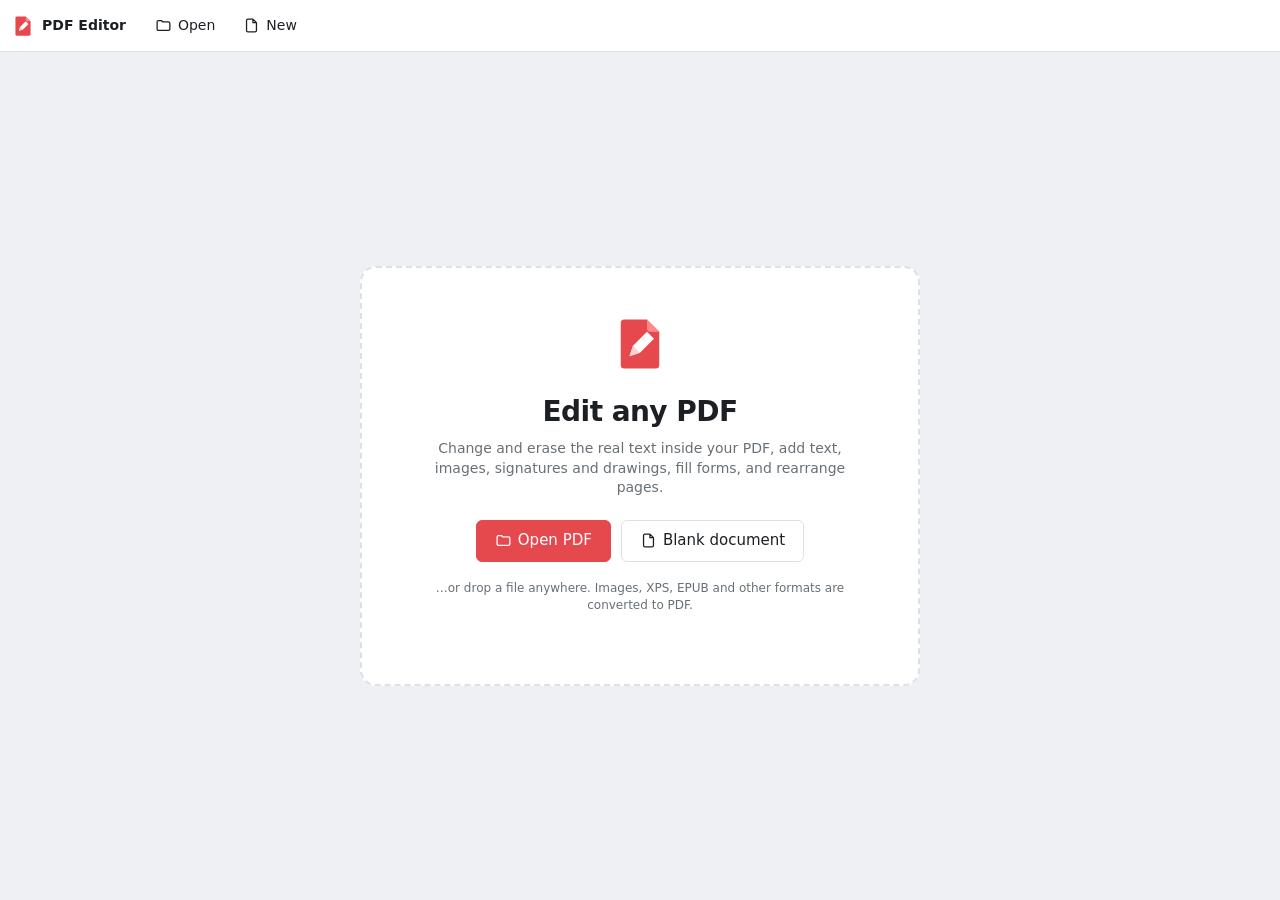
==== static/index.html @ 1b8ba4f4 "PDF editor: real content-stream text editing, web UI, deployable service - FastAPI backend with PyMu" ====
<!doctype html>
<html lang="en">
<head>
  <meta charset="utf-8">
  <meta name="viewport" content="width=device-width, initial-scale=1">
  <title>PDF Editor</title>
  <meta name="description" content="Edit, erase and rewrite text directly inside PDF files.">
  <link rel="icon" href="favicon.svg" type="image/svg+xml">
  <link rel="stylesheet" href="css/app.css">
</head>
<body data-tool="edit">
  <div id="busy" class="busy" hidden><span></span></div>

  <!-- ───────────── top bar ───────────── -->
  <header class="topbar">
    <div class="brand">
      <img src="favicon.svg" alt="" width="22" height="22">
      <span>PDF Editor</span>
    </div>
    <div class="tb-group">
      <button class="btn ghost" id="btnOpen" title="Open a PDF (Ctrl+O)" data-icon="open">Open</button>
      <button class="btn ghost" id="btnNew" title="New blank document" data-icon="file">New</button>
    </div>
    <div class="docname" id="docNameWrap" hidden>
      <input id="docName" spellcheck="false" title="File name used for downloads">
    </div>
    <div class="tb-group" id="docControls" hidden>
      <button class="icon-btn" id="btnUndo" title="Undo (Ctrl+Z)" data-icon="undo"></button>
      <button class="icon-btn" id="btnRedo" title="Redo (Ctrl+Y)" data-icon="redo"></button>
      <span class="sep"></span>
      <button class="icon-btn" id="btnZoomOut" title="Zoom out (Ctrl+-)" data-icon="minus"></button>
      <button class="zoom-label" id="zoomLabel" title="Fit width">100%</button>
      <button class="icon-btn" id="btnZoomIn" title="Zoom in (Ctrl++)" data-icon="plus"></button>
      <span class="sep"></span>
      <span class="pager"><input id="pageInput" value="1" inputmode="numeric"> / <span id="pageCount">1</span></span>
      <span class="sep"></span>
      <button class="icon-btn" id="btnFind" title="Find &amp; replace (Ctrl+F)" data-icon="search"></button>
      <button class="icon-btn" id="btnProps" title="Document properties" data-icon="info"></button>
    </div>
    <div class="tb-right" id="docActions" hidden>
      <button class="btn primary" id="btnDownload" title="Download PDF (Ctrl+S)" data-icon="download">Download</button>
      <button class="icon-btn" id="btnExportOpts" title="Download options (password, page range, flatten)" data-icon="more"></button>
    </div>
  </header>

  <!-- ───────────── tool options bar ───────────── -->
  <div class="optbar" id="optbar" hidden></div>

  <div class="workspace" id="workspace" hidden>
    <!-- tool rail -->
    <nav class="rail" id="rail" aria-label="Tools"></nav>

    <!-- thumbnails -->
    <aside class="sidebar" id="sidebar">
      <div class="sidebar-head">
        <span>Pages</span>
        <div>
          <button class="icon-btn sm" id="btnAddBlank" title="Insert blank page after current" data-icon="fileplus"></button>
          <button class="icon-btn sm" id="btnInsertFile" title="Insert pages from a PDF or image" data-icon="merge"></button>
        </div>
      </div>
      <div class="thumbs" id="thumbs"></div>
    </aside>

    <!-- pages -->
    <main class="viewer" id="viewer" tabindex="-1">
      <div class="pages" id="pages"></div>
    </main>
  </div>

  <!-- ───────────── find panel ───────────── -->
  <section class="find-panel" id="findPanel" hidden>
    <div class="row">
      <input id="findInput" placeholder="Find text…" spellcheck="false">
      <span class="find-count" id="findCount"></span>
      <button class="icon-btn sm" id="findPrev" title="Previous" data-icon="up"></button>
      <button class="icon-btn sm" id="findNext" title="Next" data-icon="down"></button>
      <button class="icon-btn sm" id="findClose" title="Close" data-icon="x"></button>
    </div>
    <div class="row">
      <input id="replaceInput" placeholder="Replace with…" spellcheck="false">
      <button class="btn sm" id="replaceAll">Replace all</button>
    </div>
    <label class="check"><input type="checkbox" id="findCase"> Match case</label>
  </section>

  <!-- ───────────── welcome ───────────── -->
  <section class="welcome" id="welcome">
    <div class="drop" id="dropZone">
      <img src="favicon.svg" alt="" width="56" height="56">
      <h1>Edit any PDF</h1>
      <p>Change and erase the real text inside your PDF, add text, images, signatures and drawings, fill forms, and rearrange pages.</p>
      <div class="welcome-actions">
        <button class="btn primary lg" id="btnOpen2" data-icon="open">Open PDF</button>
        <button class="btn lg" id="btnNew2" data-icon="file">Blank document</button>
      </div>
      <p class="muted small">…or drop a file anywhere. Images, XPS, EPUB and other formats are converted to PDF.</p>
    </div>
  </section>

  <div class="drop-overlay" id="dropOverlay" hidden><div>Drop to open</div></div>
  <div class="toasts" id="toasts" aria-live="polite"></div>
  <input type="file" id="fileInput" accept=".pdf,application/pdf,image/*,.xps,.epub,.oxps,.cbz,.fb2,.svg" hidden>
  <input type="file" id="insertInput" accept=".pdf,application/pdf,image/*" hidden>
  <input type="file" id="imageInput" accept="image/*" hidden>

  <script type="module" src="js/app.js"></script>
</body>
</html>
---- static/css/app.css ----
:root {
  --bg: #eef0f3;
  --panel: #ffffff;
  --panel-2: #f6f7f9;
  --border: #dde1e6;
  --text: #1c2024;
  --muted: #687076;
  --accent: #e5484d;
  --accent-2: #cd2b31;
  --accent-soft: #ffe5e5;
  --focus: #3e63dd;
  --focus-soft: rgba(62, 99, 221, .14);
  --ok: #30a46c;
  --shadow: 0 1px 2px rgba(0,0,0,.06), 0 4px 16px rgba(0,0,0,.08);
  --shadow-lg: 0 10px 40px rgba(0,0,0,.18);
  --radius: 8px;
  --topbar: 52px;
  --optbar: 44px;
  --rail: 56px;
  --sidebar: 176px;
  color-scheme: light;
}
@media (prefers-color-scheme: dark) {
  :root {
    --bg: #18191b;
    --panel: #212225;
    --panel-2: #2a2b2f;
    --border: #363a3f;
    --text: #edeef0;
    --muted: #9ba1a6;
    --accent-soft: #3b1219;
    --focus-soft: rgba(62, 99, 221, .3);
    --shadow: 0 1px 2px rgba(0,0,0,.4), 0 4px 16px rgba(0,0,0,.35);
    color-scheme: dark;
  }
}

* { box-sizing: border-box; }
html, body { height: 100%; margin: 0; }
body {
  font: 14px/1.4 system-ui, -apple-system, "Segoe UI", Roboto, "Helvetica Neue", Arial, sans-serif;
  background: var(--bg); color: var(--text); overflow: hidden;
}
button, input, select, textarea { font: inherit; color: inherit; }
[hidden] { display: none !important; }
.muted { color: var(--muted); }
.small { font-size: 12px; }

/* ── buttons ─────────────────────────────── */
.btn {
  display: inline-flex; align-items: center; gap: 6px; height: 32px; padding: 0 12px;
  border: 1px solid var(--border); background: var(--panel); border-radius: 6px; cursor: pointer;
  white-space: nowrap; transition: background .12s, border-color .12s;
}
.btn:hover { background: var(--panel-2); }
.btn.ghost { border-color: transparent; background: transparent; }
.btn.ghost:hover { background: var(--panel-2); }
.btn.primary { background: var(--accent); border-color: var(--accent); color: #fff; }
.btn.primary:hover { background: var(--accent-2); }
.btn.danger { color: var(--accent); }
.btn.sm { height: 28px; padding: 0 10px; font-size: 13px; }
.btn.lg { height: 42px; padding: 0 18px; font-size: 15px; }
.btn svg, .icon-btn svg { width: 17px; height: 17px; flex: none; }
.icon-btn {
  display: inline-grid; place-items: center; width: 32px; height: 32px; border: 0; padding: 0;
  background: transparent; border-radius: 6px; cursor: pointer; color: var(--text);
}
.icon-btn:hover:not(:disabled) { background: var(--panel-2); }
.icon-btn:disabled { opacity: .35; cursor: default; }
.icon-btn.sm { width: 26px; height: 26px; }
.icon-btn.sm svg { width: 15px; height: 15px; }
.icon-btn.on { background: var(--focus-soft); color: var(--focus); }
.sep { width: 1px; height: 22px; background: var(--border); margin: 0 4px; }

/* ── top bar ─────────────────────────────── */
.topbar {
  height: var(--topbar); display: flex; align-items: center; gap: 10px; padding: 0 12px;
  background: var(--panel); border-bottom: 1px solid var(--border); position: relative; z-index: 30;
}
.brand { display: flex; align-items: center; gap: 8px; font-weight: 650; margin-right: 6px; }
.tb-group { display: flex; align-items: center; gap: 2px; }
.tb-right { margin-left: auto; display: flex; gap: 4px; align-items: center; }
.docname input {
  width: 220px; border: 1px solid transparent; background: transparent; padding: 5px 8px; border-radius: 6px;
  font-weight: 600; text-overflow: ellipsis;
}
.docname input:hover { border-color: var(--border); }
.docname input:focus { outline: none; border-color: var(--focus); background: var(--panel); }
.zoom-label { min-width: 54px; height: 28px; border: 0; background: transparent; cursor: pointer; border-radius: 6px; font-variant-numeric: tabular-nums; }
.zoom-label:hover { background: var(--panel-2); }
.pager { display: inline-flex; align-items: center; gap: 4px; color: var(--muted); font-variant-numeric: tabular-nums; }
.pager input { width: 40px; text-align: center; border: 1px solid var(--border); border-radius: 5px; padding: 3px; background: var(--panel); color: var(--text); }

/* ── busy bar ────────────────────────────── */
.busy { position: fixed; inset: 0 0 auto 0; height: 3px; z-index: 100; overflow: hidden; }
.busy span { position: absolute; height: 100%; width: 30%; background: var(--focus); animation: busy 1s ease-in-out infinite; }
@keyframes busy { from { left: -30%; } to { left: 100%; } }

/* ── options bar ─────────────────────────── */
.optbar {
  height: var(--optbar); display: flex; align-items: center; gap: 10px; padding: 0 12px 0 calc(var(--rail) + 12px);
  background: var(--panel); border-bottom: 1px solid var(--border); position: relative; z-index: 20; overflow-x: auto;
}
.optbar .title { font-weight: 600; margin-right: 4px; white-space: nowrap; }
.optbar .hint { color: var(--muted); font-size: 13px; white-space: nowrap; margin-left: 6px; }
.optbar label { display: inline-flex; align-items: center; gap: 6px; white-space: nowrap; font-size: 13px; }
.optbar select, .optbar input[type=number], .float-bar select, .float-bar input[type=number] {
  height: 28px; border: 1px solid var(--border); border-radius: 5px; background: var(--panel); padding: 0 6px;
}
.optbar select { max-width: 200px; }
.optbar input[type=number], .float-bar input[type=number] { width: 62px; }
input[type=color] { width: 30px; height: 28px; border: 1px solid var(--border); border-radius: 5px; padding: 2px; background: var(--panel); cursor: pointer; }
input[type=range] { width: 90px; }
.seg { display: inline-flex; border: 1px solid var(--border); border-radius: 6px; overflow: hidden; flex: none; }
.seg button { border: 0; background: var(--panel); padding: 0 10px; height: 28px; cursor: pointer; font-size: 13px; display: inline-flex; align-items: center; gap: 5px; }
.seg button + button { border-left: 1px solid var(--border); }
.seg button.on { background: var(--focus-soft); color: var(--focus); font-weight: 600; }
.seg button svg { width: 15px; height: 15px; }
.toggle { width: 28px; height: 28px; border: 1px solid var(--border); border-radius: 5px; background: var(--panel); cursor: pointer; font-weight: 700; }
.toggle.on { background: var(--focus-soft); color: var(--focus); border-color: var(--focus); }
.toggle.i { font-style: italic; font-family: Georgia, serif; }
.check { display: inline-flex; align-items: center; gap: 6px; font-size: 13px; cursor: pointer; }

/* ── workspace ───────────────────────────── */
.workspace { position: absolute; inset: calc(var(--topbar) + var(--optbar)) 0 0 0; display: flex; }
.rail {
  width: var(--rail); flex: none; background: var(--panel); border-right: 1px solid var(--border);
  display: flex; flex-direction: column; align-items: center; padding: 8px 0; gap: 2px; overflow-y: auto;
}
.rail button {
  width: 42px; height: 42px; border: 0; border-radius: 8px; background: transparent; cursor: pointer;
  display: grid; place-items: center; color: var(--muted); position: relative; flex: none;
}
.rail button svg { width: 20px; height: 20px; }
.rail button:hover { background: var(--panel-2); color: var(--text); }
.rail button.on { background: var(--accent-soft); color: var(--accent); }
.rail .rail-sep { width: 28px; height: 1px; background: var(--border); margin: 4px 0; flex: none; }
.rail button[data-tip]:hover::after {
  content: attr(data-tip); position: absolute; left: 50px; top: 50%; transform: translateY(-50%);
  background: #1c2024; color: #fff; font-size: 12px; padding: 4px 8px; border-radius: 5px; white-space: nowrap; z-index: 50; pointer-events: none;
}

.sidebar { width: var(--sidebar); flex: none; background: var(--panel-2); border-right: 1px solid var(--border); display: flex; flex-direction: column; }
.sidebar-head { display: flex; justify-content: space-between; align-items: center; padding: 8px 8px 6px 12px; font-weight: 600; font-size: 13px; }
.thumbs { flex: 1; overflow-y: auto; padding: 4px 12px 16px; display: flex; flex-direction: column; gap: 14px; }
.thumb { position: relative; cursor: pointer; text-align: center; }
.thumb .frame {
  background: #fff; border: 2px solid transparent; border-radius: 4px; box-shadow: var(--shadow);
  display: grid; place-items: center; overflow: hidden; margin: 0 auto;
}
.thumb img { display: block; width: 100%; height: 100%; object-fit: contain; }
.thumb.current .frame { border-color: var(--accent); }
.thumb .num { font-size: 12px; color: var(--muted); margin-top: 4px; display: block; }
.thumb .actions {
  position: absolute; top: 4px; right: 4px; display: none; flex-direction: column; gap: 2px;
  background: var(--panel); border-radius: 6px; box-shadow: var(--shadow); padding: 2px;
}
.thumb:hover .actions { display: flex; }
.thumb.dragging { opacity: .4; }
.thumb.drop-before::before, .thumb.drop-after::after {
  content: ""; position: absolute; left: 0; right: 0; height: 3px; background: var(--focus); border-radius: 2px;
}
.thumb.drop-before::before { top: -9px; }
.thumb.drop-after::after { bottom: -9px; }

.viewer { flex: 1; overflow: auto; position: relative; outline: none; }
.pages { display: flex; flex-direction: column; align-items: center; gap: 18px; padding: 24px 24px 80px; min-width: min-content; }

/* ── a page ──────────────────────────────── */
.page {
  position: relative; background: #fff; box-shadow: var(--shadow); flex: none; user-select: none;
  touch-action: none;
}
.page > img.pimg { position: absolute; inset: 0; width: 100%; height: 100%; pointer-events: none; }
.page .layer { position: absolute; inset: 0; }
.page svg.draw { position: absolute; inset: 0; width: 100%; height: 100%; pointer-events: none; overflow: visible; }
.page .pno { position: absolute; bottom: -18px; right: 0; font-size: 11px; color: var(--muted); }
.page.loading::after {
  content: ""; position: absolute; top: 12px; right: 12px; width: 14px; height: 14px; border-radius: 50%;
  border: 2px solid var(--border); border-top-color: var(--focus); animation: spin .8s linear infinite;
}
@keyframes spin { to { transform: rotate(360deg); } }

/* cursors per tool */
body[data-tool=addtext] .page, body[data-tool=note] .page { cursor: text; }
body[data-tool=note] .page { cursor: copy; }
body[data-tool=erase] .page, body[data-tool=redact] .page, body[data-tool=whiteout] .page,
body[data-tool=markup] .page, body[data-tool=shape] .page, body[data-tool=image] .page,
body[data-tool=sign] .page { cursor: crosshair; }
body[data-tool=draw] .page { cursor: crosshair; }

/* text boxes (edit tool) */
.text-layer { display: none; }
body[data-tool=edit] .text-layer { display: block; }
.tbox { position: absolute; border-radius: 2px; cursor: text; }
.tbox:hover { outline: 1.5px dashed var(--focus); outline-offset: 1px; background: rgba(62,99,221,.06); }
.text-layer .tbox.para { display: none; }
.text-layer.para-mode .tbox.para { display: block; }
.text-layer.para-mode .tbox.line { display: none; }

/* object boxes (objects tool) */
.obj-layer { display: none; }
body[data-tool=objects] .obj-layer { display: block; }
.obox { position: absolute; outline: 1.5px dashed #8e4ec6; background: rgba(142,78,198,.06); cursor: pointer; }
.obox:hover { background: rgba(142,78,198,.16); }
.obox .tag { position: absolute; top: -18px; left: -1px; font-size: 10.5px; background: #8e4ec6; color: #fff; padding: 1px 5px; border-radius: 3px; white-space: nowrap; }

/* form fields (forms tool) */
.form-layer { display: none; }
body[data-tool=forms] .form-layer { display: block; }
.ffield { position: absolute; border: 1px solid rgba(62,99,221,.6); background: rgba(225,233,255,.92); color: #111; border-radius: 2px; padding: 0 3px; }
.ffield:focus { outline: 2px solid var(--focus); }
textarea.ffield { resize: none; padding: 2px 3px; }
input[type=checkbox].ffield { margin: 0; padding: 0; accent-color: var(--focus); }

/* search hits */
.hit { position: absolute; background: rgba(255, 213, 0, .4); border-radius: 2px; pointer-events: none; mix-blend-mode: multiply; }
.hit.active { background: rgba(255, 128, 0, .55); outline: 2px solid #f76b15; }

/* editors */
.line-editor, .para-editor, .new-text {
  position: absolute; z-index: 5; background: #fff; outline: 2px solid var(--focus); outline-offset: 1px;
  white-space: pre; margin: 0; padding: 0; border: 0; overflow: visible; cursor: text; user-select: text;
  box-shadow: 0 0 0 4px var(--focus-soft); caret-color: var(--focus);
}
.para-editor { white-space: pre-wrap; resize: none; overflow: hidden; }
.new-text { background: rgba(255,255,255,.85); resize: none; overflow: hidden; min-width: 60px; white-space: pre; }
.float-bar {
  position: absolute; z-index: 40; display: flex; align-items: center; gap: 4px; padding: 4px;
  background: var(--panel); border: 1px solid var(--border); border-radius: 8px; box-shadow: var(--shadow-lg);
  white-space: nowrap; cursor: default; user-select: none;
}
.float-bar select { max-width: 150px; }
.float-bar .sep { height: 20px; }

/* drag previews */
.svg-rect-erase { fill: rgba(229,72,77,.12); stroke: #e5484d; stroke-dasharray: 5 3; }
.svg-rect-redact { stroke: #000; stroke-dasharray: 5 3; }
.svg-rect-whiteout { fill: #fff; stroke: #999; stroke-dasharray: 4 3; }
.svg-rect-markup { fill: rgba(255,213,0,.25); stroke: #e0b400; stroke-dasharray: 4 3; }
.svg-rect-place { fill: rgba(62,99,221,.08); stroke: #3e63dd; stroke-dasharray: 5 3; }

/* popover menu */
.menu {
  position: fixed; z-index: 60; background: var(--panel); border: 1px solid var(--border); border-radius: 8px;
  box-shadow: var(--shadow-lg); padding: 4px; min-width: 180px;
}
.menu .menu-title { padding: 6px 10px 4px; font-size: 12px; color: var(--muted); max-width: 260px; overflow: hidden; text-overflow: ellipsis; white-space: nowrap; }
.menu button { display: flex; width: 100%; align-items: center; gap: 8px; border: 0; background: transparent; padding: 7px 10px; border-radius: 5px; cursor: pointer; text-align: left; }
.menu button:hover { background: var(--panel-2); }
.menu button.danger { color: var(--accent); }
.menu button svg { width: 16px; height: 16px; }

/* ── find panel ──────────────────────────── */
.find-panel {
  position: fixed; top: calc(var(--topbar) + var(--optbar) + 8px); right: 16px; z-index: 35; width: 340px;
  background: var(--panel); border: 1px solid var(--border); border-radius: 10px; box-shadow: var(--shadow-lg);
  padding: 10px; display: flex; flex-direction: column; gap: 8px;
}
.find-panel .row { display: flex; gap: 4px; align-items: center; }
.find-panel input:not([type]) { flex: 1; height: 30px; border: 1px solid var(--border); border-radius: 6px; padding: 0 8px; background: var(--panel); }
.find-count { font-size: 12px; color: var(--muted); min-width: 44px; text-align: right; font-variant-numeric: tabular-nums; }

/* ── welcome ─────────────────────────────── */
.welcome { position: absolute; inset: var(--topbar) 0 0 0; display: grid; place-items: center; padding: 24px; }
.drop {
  max-width: 560px; width: 100%; text-align: center; padding: 48px 32px; border: 2px dashed var(--border);
  border-radius: 16px; background: var(--panel);
}
.drop h1 { margin: 14px 0 8px; font-size: 28px; letter-spacing: -.02em; }
.drop p { margin: 0 auto 22px; max-width: 440px; color: var(--muted); }
.welcome-actions { display: flex; gap: 10px; justify-content: center; margin-bottom: 18px; flex-wrap: wrap; }
.drop-overlay {
  position: fixed; inset: 0; z-index: 90; background: rgba(62,99,221,.12); border: 3px dashed var(--focus);
  display: grid; place-items: center; pointer-events: none;
}
.drop-overlay div { background: var(--panel); padding: 14px 22px; border-radius: 10px; box-shadow: var(--shadow-lg); font-weight: 600; }

/* ── modal ───────────────────────────────── */
.modal-back { position: fixed; inset: 0; z-index: 80; background: rgba(0,0,0,.35); display: grid; place-items: center; padding: 16px; }
.modal {
  background: var(--panel); border-radius: 12px; box-shadow: var(--shadow-lg); width: min(480px, 100%);
  max-height: calc(100vh - 32px); display: flex; flex-direction: column;
}
.modal.wide { width: min(640px, 100%); }
.modal header { padding: 16px 20px 4px; font-weight: 650; font-size: 16px; }
.modal .body { padding: 10px 20px; overflow: auto; display: flex; flex-direction: column; gap: 12px; }
.modal footer { padding: 12px 20px 16px; display: flex; justify-content: flex-end; gap: 8px; }
.field { display: flex; flex-direction: column; gap: 4px; font-size: 13px; }
.field > span { color: var(--muted); }
.field input, .field textarea, .field select { border: 1px solid var(--border); border-radius: 6px; padding: 7px 9px; background: var(--panel); }
.field input:focus, .field textarea:focus { outline: 2px solid var(--focus-soft); border-color: var(--focus); }
.sig-canvas { width: 100%; height: 200px; border: 1px dashed var(--border); border-radius: 8px; background: #fff; touch-action: none; cursor: crosshair; }
.sig-tools { display: flex; gap: 8px; align-items: center; flex-wrap: wrap; }

/* ── toasts ──────────────────────────────── */
.toasts { position: fixed; bottom: 18px; left: 50%; transform: translateX(-50%); z-index: 95; display: flex; flex-direction: column; gap: 8px; align-items: center; }
.toast {
  background: #1c2024; color: #fff; padding: 9px 14px; border-radius: 8px; box-shadow: var(--shadow-lg);
  font-size: 13.5px; max-width: 520px; animation: pop .18s ease-out;
}
.toast.error { background: #cd2b31; }
.toast.ok { background: #18794e; }
@keyframes pop { from { transform: translateY(8px); opacity: 0; } }

/* ── responsive ──────────────────────────── */
@media (max-width: 900px) {
  :root { --sidebar: 0px; }
  .sidebar { display: none; }
  .docname input { width: 130px; }
  .brand span { display: none; }
}
@media (max-width: 640px) {
  .tb-group .btn span, #btnOpen, #btnNew { display: none; }
  .pager { display: none; }
}
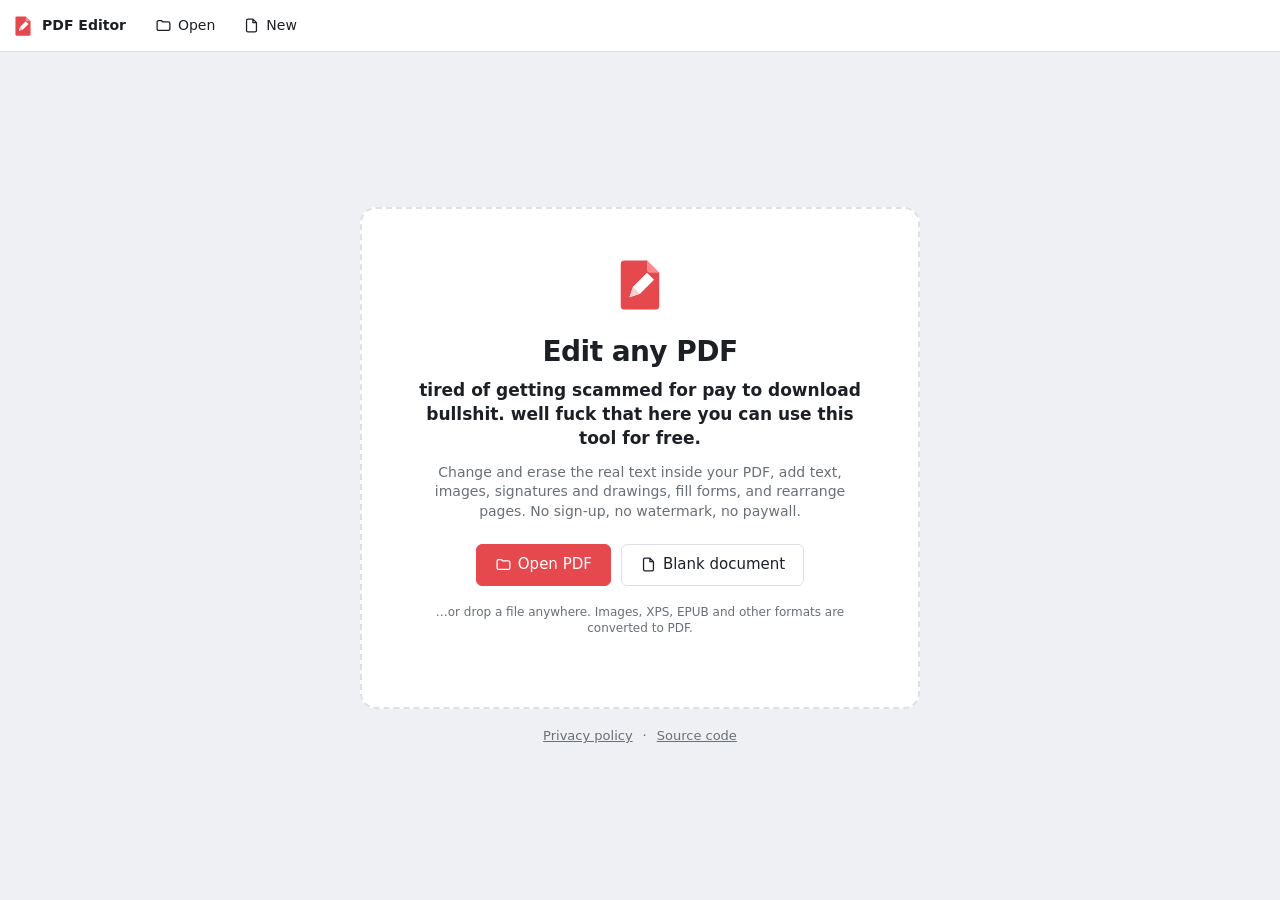
==== commit 494b4567: "Add site description, privacy policy and close-and-delete button - Welcome screen tagline and footer" ====
--- a/static/index.html
+++ b/static/index.html
@@ -40,6 +40,7 @@
     <div class="tb-right" id="docActions" hidden>
       <button class="btn primary" id="btnDownload" title="Download PDF (Ctrl+S)" data-icon="download">Download</button>
       <button class="icon-btn" id="btnExportOpts" title="Download options (password, page range, flatten)" data-icon="more"></button>
+      <button class="icon-btn" id="btnClose" title="Close document and delete it from the server" data-icon="x"></button>
     </div>
   </header>
 
@@ -89,13 +90,19 @@
     <div class="drop" id="dropZone">
       <img src="favicon.svg" alt="" width="56" height="56">
       <h1>Edit any PDF</h1>
-      <p>Change and erase the real text inside your PDF, add text, images, signatures and drawings, fill forms, and rearrange pages.</p>
+      <p class="tagline">tired of getting scammed for pay to download bullshit. well fuck that here you can use this tool for free.</p>
+      <p>Change and erase the real text inside your PDF, add text, images, signatures and drawings, fill forms, and rearrange pages. No sign-up, no watermark, no paywall.</p>
       <div class="welcome-actions">
         <button class="btn primary lg" id="btnOpen2" data-icon="open">Open PDF</button>
         <button class="btn lg" id="btnNew2" data-icon="file">Blank document</button>
       </div>
       <p class="muted small">…or drop a file anywhere. Images, XPS, EPUB and other formats are converted to PDF.</p>
     </div>
+    <footer class="site-footer">
+      <a href="privacy.html">Privacy policy</a>
+      <span aria-hidden="true">·</span>
+      <a href="https://github.com/YoRu-Cat/FREE-PDF-EDITOR" target="_blank" rel="noopener">Source code</a>
+    </footer>
   </section>
 
   <div class="drop-overlay" id="dropOverlay" hidden><div>Drop to open</div></div>
--- a/static/css/app.css
+++ b/static/css/app.css
@@ -262,7 +262,14 @@
 .find-count { font-size: 12px; color: var(--muted); min-width: 44px; text-align: right; font-variant-numeric: tabular-nums; }
 
 /* ── welcome ─────────────────────────────── */
-.welcome { position: absolute; inset: var(--topbar) 0 0 0; display: grid; place-items: center; padding: 24px; }
+.welcome {
+  position: absolute; inset: var(--topbar) 0 0 0; display: flex; flex-direction: column;
+  align-items: center; justify-content: center; gap: 18px; padding: 24px; overflow-y: auto;
+}
+.drop .tagline { color: var(--text); font-size: 17px; font-weight: 600; max-width: 460px; margin-bottom: 12px; }
+.site-footer { display: flex; gap: 10px; font-size: 13px; color: var(--muted); }
+.site-footer a, .modal a { color: var(--muted); }
+.site-footer a:hover, .modal a:hover { color: var(--text); }
 .drop {
   max-width: 560px; width: 100%; text-align: center; padding: 48px 32px; border: 2px dashed var(--border);
   border-radius: 16px; background: var(--panel);
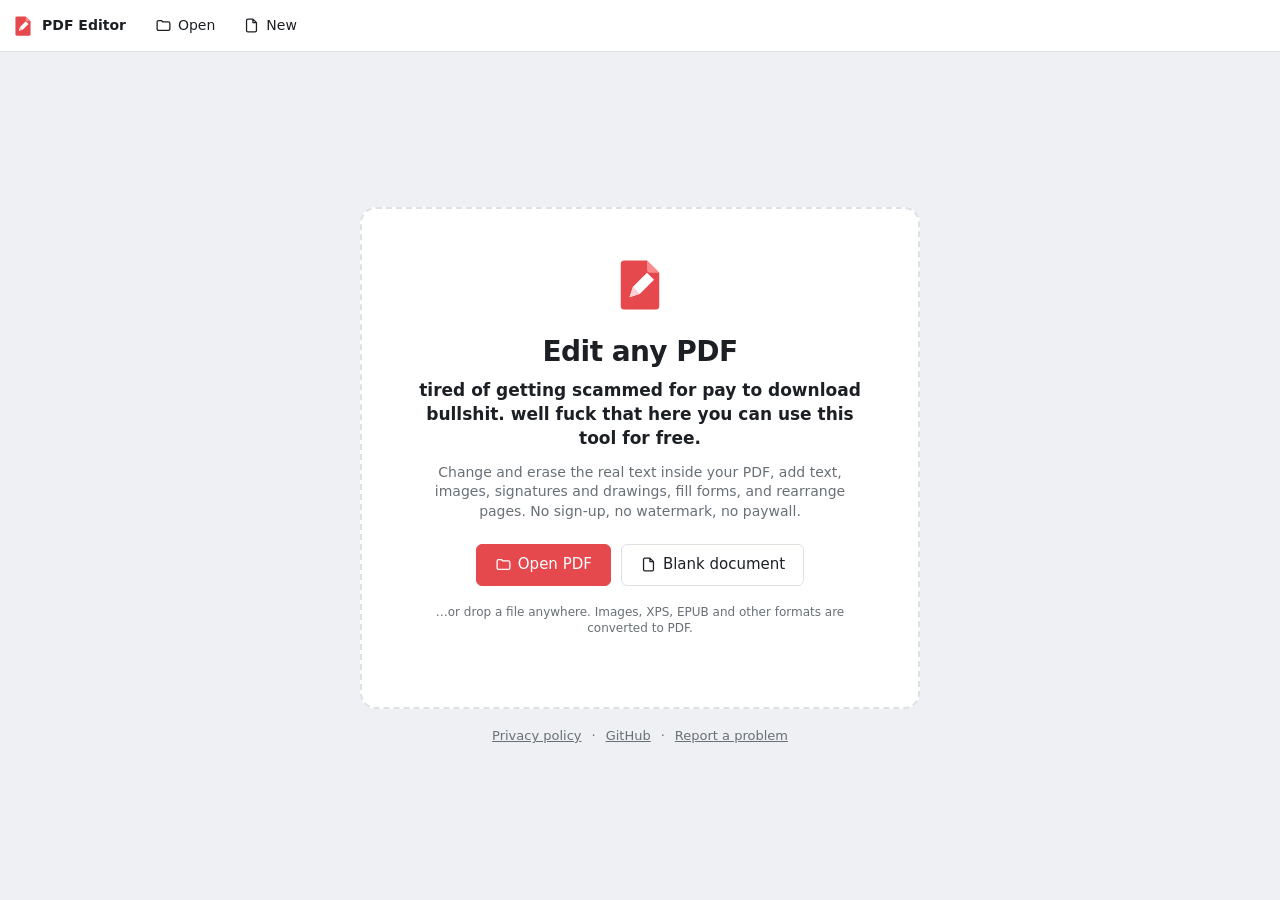
==== commit 01051002: "Point site links to the public FREE-PDF-EDITOR-FOR-ALL repo The source repo is private now: footer, " ====
--- a/static/index.html
+++ b/static/index.html
@@ -101,7 +101,9 @@
     <footer class="site-footer">
       <a href="privacy.html">Privacy policy</a>
       <span aria-hidden="true">·</span>
-      <a href="https://github.com/YoRu-Cat/FREE-PDF-EDITOR" target="_blank" rel="noopener">Source code</a>
+      <a href="https://github.com/YoRu-Cat/FREE-PDF-EDITOR-FOR-ALL" target="_blank" rel="noopener">GitHub</a>
+      <span aria-hidden="true">·</span>
+      <a href="https://github.com/YoRu-Cat/FREE-PDF-EDITOR-FOR-ALL/issues" target="_blank" rel="noopener">Report a problem</a>
     </footer>
   </section>
 
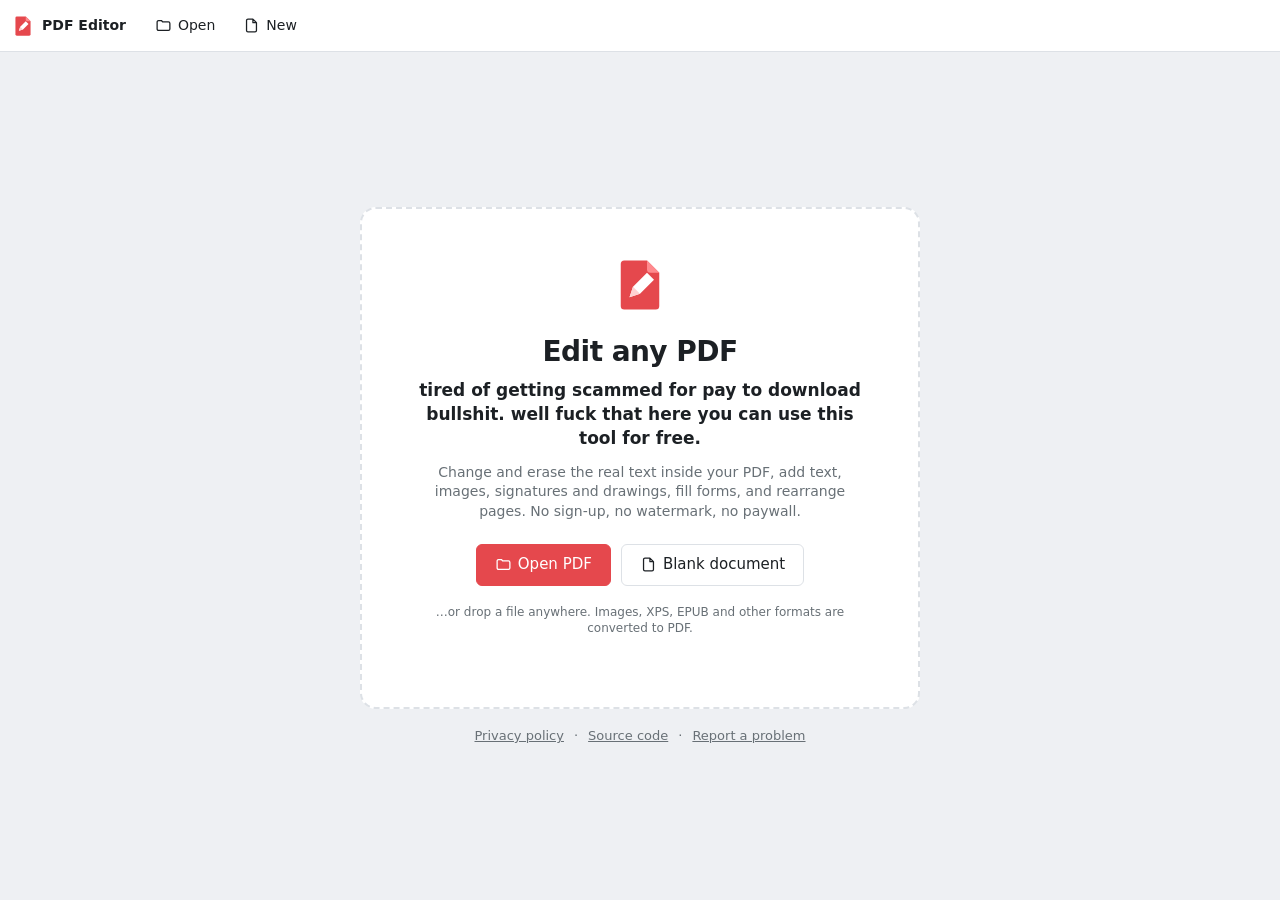
==== commit 02e5c8c0: "Open source under AGPL-3.0 with the public README - LICENSE: GNU AGPL-3.0 (required by the PyMuPDF e" ====
--- a/static/index.html
+++ b/static/index.html
@@ -101,9 +101,9 @@
     <footer class="site-footer">
       <a href="privacy.html">Privacy policy</a>
       <span aria-hidden="true">·</span>
-      <a href="https://github.com/YoRu-Cat/FREE-PDF-EDITOR-FOR-ALL" target="_blank" rel="noopener">GitHub</a>
+      <a href="https://github.com/YoRu-Cat/FREE-PDF-EDITOR" target="_blank" rel="noopener">Source code</a>
       <span aria-hidden="true">·</span>
-      <a href="https://github.com/YoRu-Cat/FREE-PDF-EDITOR-FOR-ALL/issues" target="_blank" rel="noopener">Report a problem</a>
+      <a href="https://github.com/YoRu-Cat/FREE-PDF-EDITOR/issues" target="_blank" rel="noopener">Report a problem</a>
     </footer>
   </section>
 
